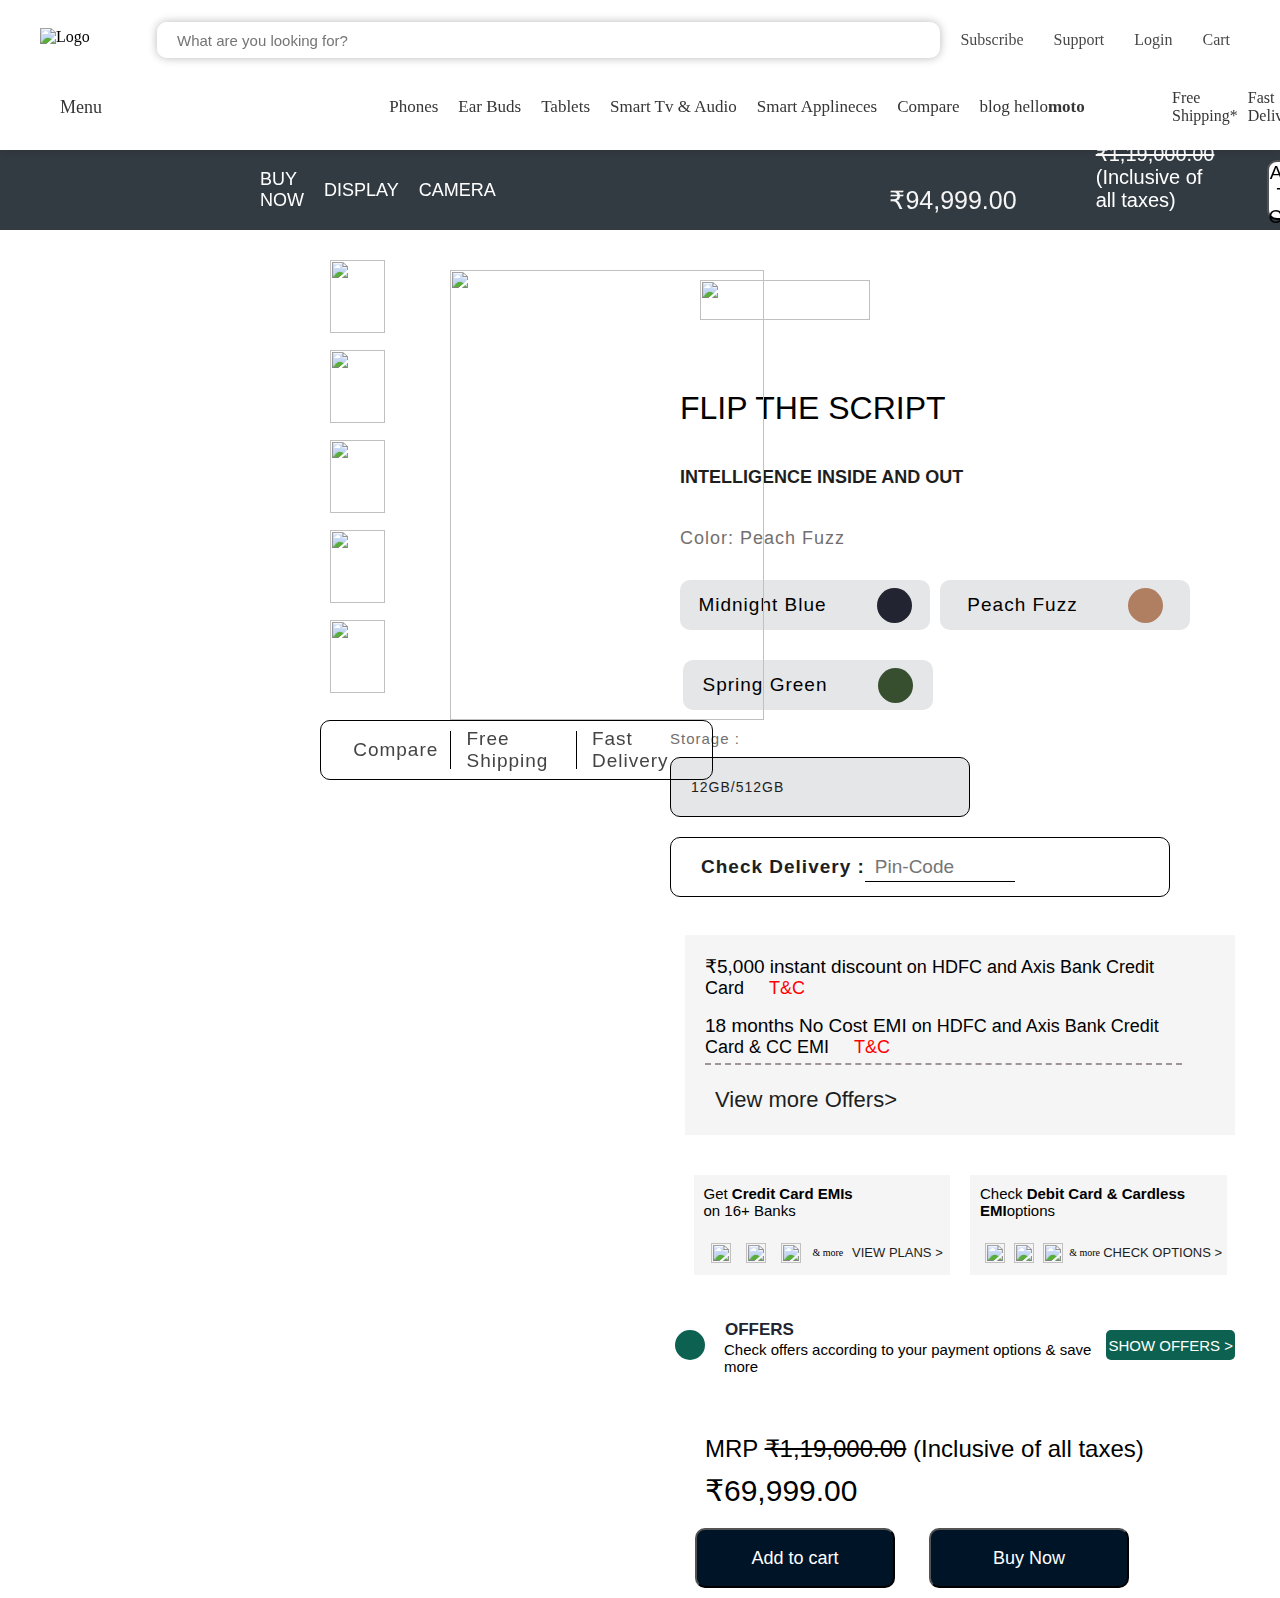
==== productpage.html @ f0a5da5f "Add files via upload" ====
<!DOCTYPE html>
<html lang="en">
<head>
    <meta charset="UTF-8">
    <meta name="viewport" content="width=device-width, initial-scale=1.0">
    <title>Product</title>
    <link rel="stylesheet" href="style.css">
    <link rel="stylesheet" href="https://cdnjs.cloudflare.com/ajax/libs/font-awesome/6.6.0/css/all.min.css"
        integrity="sha512-Kc323vGBEqzTmouAECnVceyQqyqdsSiqLQISBL29aUW4U/M7pSPA/gEUZQqv1cwx4OnYxTxve5UMg5GT6L4JJg=="
        crossorigin="anonymous" referrerpolicy="no-referrer" />
    <link rel="stylesheet" href="https://cdn.jsdelivr.net/npm/swiper@11/swiper-bundle.min.css" />
</head>
<body>
    <header class="Header">
        <div class="Header-Top">
            <img src="https://motorolain.vtexassets.com/arquivos/motorola-logo.png" alt="Logo" class="Logo">
            <div class="input-group">
                <input type="search" class="search" placeholder="What are you looking for?">
                <span style="padding: 10px 20px;"><i class="fa-solid fa-magnifying-glass"></i></span>
            </div>
            <div class="service-items"><i class="fa-solid fa-envelope"></i> <a href="#">Subscribe</a></div>
            <div class="service-items"><i class="fa-solid fa-headphones"></i> <a href="#">Support</a></div>
            <div class="service-items"><i class="fa-solid fa-user"></i> <a href="#">Login</a></div>
            <div class="service-items"><i class="fa-solid fa-cart-shopping"></i> <a href="#">Cart</a></div>
        </div>
        <div class="nav-bar-Container">
            <div class="left-side">
                <div class="menu" onclick="onhoverShowMenu()">
                    <i class="fa-solid fa-bars"></i>
                    <a href="#">Menu</a>
                </div>
                <div id="menu-slide" class="a">
                    <i class="fa-solid fa-xmark close"></i>
                    <img class="logo" src="https://motorolain.vtexassets.com/arquivos/motorola-logo.png" alt="">
                    <ul>
                        <li> <a href="#">Phones <i class="fa-solid fa-chevron-right"></i></a></li>
                        <div class="phone-list-menu">
                            <h2>Motorola rarz</h2>
                            <a href="#">Motorola <span style="font-weight: 700; color: #000;">rarz
                                    50ultra</span><span
                                    style="color: red; margin-left: 5px; font-size: 12px;">New</span></a>
                            <a href="#">Motorola <span style="font-weight: 700; color: #000;">rarz
                                    40ultra</span></a>
                            <a href="#">Motorola <span style="font-weight: 700; color: #000;">rarz 40</span></a>
                            <p>complete Family</p>
                            <hr>
                            <h2>Motorola edge</h2>
                            <a href="#">motorola <span style="font-weight: 700; color: #000;">edge
                                    50</span><span
                                    style="color: red; margin-left: 5px; font-size: 12px;">New</span></span></a>
                            <a href="#">motorola <span style="font-weight: 700; color: #000;">edge 40</span></a>
                            <a href="#">motorola <span style="font-weight: 700; color: #000;">edge 50
                                    Ultra</span></a>
                            <a href="#">motorola <span style="font-weight: 700; color: #000;">edge 50
                                    fusion</span></span><span
                                    style="color: red; margin-left: 5px; font-size: 12px;">New</span></a>
                            <a href="#">motorola <span style="font-weight: 700; color: #000;">edge 50
                                    pro</span></span><span
                                    style="color: red; margin-left: 5px; font-size: 12px;">New</span></a>
                            <a href="#">motorola <span style="font-weight: 700; color: #000;">edge 40
                                    neo</span></a>
                            <a href="#">motorola <span style="font-weight: 700; color: #000;">edge 30
                                    Ultra</span></a>
                            <a href="#">motorola <span style="font-weight: 700; color: #000;">edge 30
                                    fusion</span></a>
                            <p>complete Family</p>
                            <hr>
                            <h2>Moto g</h2>
                            <a href="#">moto <span style="font-weight: 700; color: #000;">g85 5g</span><span
                                    style="color: red; margin-left: 5px; font-size: 12px;">New</span></a>
                            <a href="#">moto <span style="font-weight: 700; color: #000;">g64 5g</span><span
                                    style="color: red; margin-left: 5px; font-size: 12px;">New</span></a>
                            <a href="#">moto <span style="font-weight: 700; color: #000;">g34 5g</span></a>
                            <a href="#">moto <span style="font-weight: 700; color: #000;">g84 5g</span></a>
                            <a href="#">moto <span style="font-weight: 700; color: #000;">g04s</span></a>
                            <a href="#">moto <span style="font-weight: 700; color: #000;">g04</span></a>
                            <a href="#">moto <span style="font-weight: 700; color: #000;">g24 power</span></a>
                            <p>complete Family</p>
                            <hr>
                        </div>
                        <li> <a href="#">Ear Buds <i class="fa-solid fa-chevron-right"></i></a></li>
                        <li> <a href="#">Tablets <i class="fa-solid fa-chevron-right"></i></a></li>
                        <li> <a href="#">Smart Tv & Audio <i class="fa-solid fa-chevron-right"></i></a></li>
                        <li> <a href="#">Smart Applineces <i class="fa-solid fa-chevron-right"></i></a></li>
                        <li> <a href="#">Compare</a></li>
                        <li> <a href="#">blog hello<span style="font-weight: 700;">moto</span< /a>
                        </li>
                    </ul>

                </div>
                <nav class="nav">
                    <ul class="ul">
                        <li class="list-items"><a class="list-link" href="#">Phones <i
                                    class="fa-solid fa-chevron-down"></i></a></li>
                        <div class="phones-list ">
                            <div class="col-6">
                                <div class="col-3">
                                    <h2>Motorola rarz</h2>
                                    <a href="#">Motorola <span style="font-weight: 700; color: #000;">rarz
                                            50ultra</span><span
                                            style="color: red; margin-left: 5px; font-size: 12px;">New</span></a>
                                    <a href="#">Motorola <span style="font-weight: 700; color: #000;">rarz
                                            40ultra</span></a>
                                    <a href="#">Motorola <span style="font-weight: 700; color: #000;">rarz 40</span></a>
                                    <p>complete Family</p>
                                </div>
                                <div class="col-3">
                                    <h2>Motorola edge</h2>
                                    <a href="#">motorola <span style="font-weight: 700; color: #000;">edge
                                            50</span><span
                                            style="color: red; margin-left: 5px; font-size: 12px;">New</span></span></a>
                                    <a href="#">motorola <span style="font-weight: 700; color: #000;">edge 40</span></a>
                                    <a href="#">motorola <span style="font-weight: 700; color: #000;">edge 50
                                            Ultra</span></a>
                                    <a href="#">motorola <span style="font-weight: 700; color: #000;">edge 50
                                            fusion</span></span><span
                                            style="color: red; margin-left: 5px; font-size: 12px;">New</span></a>
                                    <a href="#">motorola <span style="font-weight: 700; color: #000;">edge 50
                                            pro</span></span><span
                                            style="color: red; margin-left: 5px; font-size: 12px;">New</span></a>
                                    <a href="#">motorola <span style="font-weight: 700; color: #000;">edge 40
                                            neo</span></a>
                                    <a href="#">motorola <span style="font-weight: 700; color: #000;">edge 30
                                            Ultra</span></a>
                                    <a href="#">motorola <span style="font-weight: 700; color: #000;">edge 30
                                            fusion</span></a>
                                    <p>complete Family</p>
                                </div>
                                <div class="col-3">
                                    <h2>Moto g</h2>
                                    <a href="#">moto <span style="font-weight: 700; color: #000;">g85 5g</span><span
                                            style="color: red; margin-left: 5px; font-size: 12px;">New</span></a>
                                    <a href="#">moto <span style="font-weight: 700; color: #000;">g64 5g</span><span
                                            style="color: red; margin-left: 5px; font-size: 12px;">New</span></a>
                                    <a href="#">moto <span style="font-weight: 700; color: #000;">g34 5g</span></a>
                                    <a href="#">moto <span style="font-weight: 700; color: #000;">g84 5g</span></a>
                                    <a href="#">moto <span style="font-weight: 700; color: #000;">g04s</span></a>
                                    <a href="#">moto <span style="font-weight: 700; color: #000;">g04</span></a>
                                    <a href="#">moto <span style="font-weight: 700; color: #000;">g24 power</span></a>
                                    <p>complete Family</p>
                                </div>
                            </div>
                            <div class="col-4">
                                <img src="https://motorolain.vteximg.com.br/arquivos/smartphones-razr-family.png"
                                    alt="">
                            </div>
                        </div>
                        <li class="list-items"><a class="list-link" href="#">Ear Buds <i
                                    class="fa-solid fa-chevron-down"></i></a></li>
                        <div class="Ear-Buds-list">
                            <div class="col-2">
                                <img src="https://motorolain.vtexassets.com/assets/vtex.file-manager-graphql/images/c9a9cbc3-71b8-40c1-9929-29c487df67a7___40278db603afd4cb99aa5a81d1500702.png"
                                    alt="img">
                                <a href="#">moto buds+</a>
                            </div>
                            <div class="col-2">
                                <img src="https://motorolain.vtexassets.com/assets/vtex.file-manager-graphql/images/827833c1-db5e-4e5c-b60a-7c9a117e3bad___2fd57f4472a573927a6bb6ee2bde750d.png"
                                    alt="img">
                                <a href="#">moto buds</a>
                            </div>
                        </div>
                        <li class="list-items"><a class="list-link" href="#">Tablets <i
                                    class="fa-solid fa-chevron-down"></i></a></li>
                        <div class="Tab-list">
                            <div class="col-1">
                                <img src="https://motorolain.vtexassets.com/assets/vtex.file-manager-graphql/images/5020bb3b-9374-49fa-b9ba-557b727c03d2___2fc815624f40189d44a09612200d0e8c.png"
                                    alt="img">
                                <a href="#">moto tab g70</a>
                            </div>
                            <div class="col-1">
                                <img src="https://motorolain.vtexassets.com/assets/vtex.file-manager-graphql/images/e6fd4b10-9f63-492d-8edc-454828cb9cbf___1ec963d00c4a58e2c43de88815c4ae52.png"
                                    alt="img">
                                <a href="#">moto tab g62</a>
                            </div>
                            <div class="col-1">
                                <img src="https://motorolain.vtexassets.com/assets/vtex.file-manager-graphql/images/06dbb48c-39b7-49cc-aaa1-3d56d02edcc2___1ec963d00c4a58e2c43de88815c4ae52.png"
                                    alt="img">
                                <a href="#">moto tab g62 LITE</a>
                            </div>
                            <div class="col-1">
                                <img src="https://motorolain.vtexassets.com/assets/vtex.file-manager-graphql/images/ceda6f7e-b382-4322-83e6-cfa25ebd0772___9e9cbf1bb760fead61ba0301e768dc44.png"
                                    alt="img">
                                <a href="#">moto tab g20</a>
                            </div>
                            <div class="col-1">
                                <img src="https://motorolain.vtexassets.com/assets/vtex.file-manager-graphql/images/3924ce04-ab1f-44bb-a67e-4370265d5ce0___464e8fe4c5432e29230893dbf640b5d7.png"
                                    alt="img">
                                <a href="#">View All Tablets</a>
                            </div>
                        </div>
                        <li class="list-items"><a class="list-link" href="#">Smart Tv & Audio <i
                                    class="fa-solid fa-chevron-down"></i></a></li>
                        <div class="Smart-Tv-list">
                            <div class="col-1">
                                <img src="https://motorolain.vtexassets.com/assets/vtex.file-manager-graphql/images/3f609297-c768-4c6f-a215-1b0310814057___db0dd6fd559e83ce3cf42e3d56d112a6.webp"
                                    alt="img">
                                <a href="#">All TVs</a>
                            </div>
                            <div class="col-1">
                                <img src="https://motorolain.vtexassets.com/assets/vtex.file-manager-graphql/images/4c32f6c1-cd3f-4a3a-9926-80f47975724e___24614b8543e19fb817dcd4d74fe9743d.png"
                                    alt="img">
                                <a href="#">Envison X</a>
                            </div>
                            <div class="col-1">
                                <img src="https://motorolain.vtexassets.com/assets/vtex.file-manager-graphql/images/4c32f6c1-cd3f-4a3a-9926-80f47975724e___24614b8543e19fb817dcd4d74fe9743d.png"
                                    alt="img">
                                <a href="#">AmpishoundX Home Audio</a>
                            </div>
                        </div>
                        <li class="list-items"><a class="list-link" href="#">Smart Applineces <i
                                    class="fa-solid fa-chevron-down"></i></a></li>
                        <div class="Smart-Applineces-list">
                            <div class="col-1">
                                <img src="https://motorolain.vtexassets.com/assets/vtex.file-manager-graphql/images/a1abf4e3-c1a3-4180-9587-e3b299407120___aee957f3fdf4cb897b270500351ba7f2.png"
                                    alt="img">
                                <a href="#">Refrigater</a>
                            </div>
                            <div class="col-1">
                                <img src="https://motorolain.vtexassets.com/assets/vtex.file-manager-graphql/images/2b45444b-0b51-4518-9f4a-ae083874d0e0___e187c1db55d899e876c4d259ece400ca.png"
                                    alt="img">
                                <a href="#">Washing Machines</a>
                            </div>
                            <div class="col-1">
                                <img src="https://motorolain.vtexassets.com/assets/vtex.file-manager-graphql/images/6dcdb631-7e84-488f-8b8c-d6e4226e4a3f___8b647e9042a5eee47834bfca7be8150b.png"
                                    alt="img">
                                <a href="#">motorola smart air condition</a>
                            </div>
                            <div class="col-1">
                                <img src="https://motorolain.vtexassets.com/assets/vtex.file-manager-graphql/images/c484728e-1bc8-4f30-a4eb-2623c89e5634___8a9c6dabbf0c9ad0d26c8e7ad7ea7b49.webp"
                                    alt="img">
                                <a href="#">motorola 4-in-1 convartable inverter AC</a>
                            </div>
                            <div class="col-1">
                                <img src="https://motorolain.vtexassets.com/assets/vtex.file-manager-graphql/images/66c677b5-dc4d-4649-be39-b62c88d5c28b___b3f37596cde8c6ad840cb3c769c2592f.png"
                                    alt="img">
                                <a href="#">motorola media stick</a>
                            </div>
                        </div>
                        <li class="list-items"><a class="list-link" href="#">Compare</a></li>
                        <li class="list-items"><a class="list-link" href="#">blog hello<span
                                    style="font-weight: 700;">moto</span></a></li>
                    </ul>
                </nav>
            </div>
            <div class="right-side">
                <a href="#">Free Shipping*</a>
                <a href="#">Fast Delivery*</a>
            </div>
        </div>
    </header>
    <div class="pages-header">
        <img src="https://motorolain.vtexassets.com/arquivos/razr-50-ultra-ROW-lockup-logo-white-7cgtrq2g-1.svg" alt="">
        <ul>
            <li>BUY NOW</li>
            <li>DISPLAY</li>
            <li>CAMERA</li>
        </ul>
        <h4>MRP <span style="text-decoration: line-through;">₹1,19,000.00</span> (Inclusive of all taxes)</h4>
        <p>₹94,999.00</p>
        <button>Add To Cart</button>
    </div>
    <div class="phone-page">
        <div class="phone-image">
            <div class="phone-image-box">
                <div class="phone-small-images">
                    <div class="small-img-box">
                        <img onclick="ChangeProductImg(this)" src="https://motorolain.vtexassets.com/arquivos/ids/159058-800-auto?width=800&height=auto&aspect=true"
                            alt="">
                    </div>
                    <div class="small-img-box">
                        <img onclick="ChangeProductImg(this)" src="https://motorolain.vtexassets.com/arquivos/ids/159059-800-auto?width=800&height=auto&aspect=true"
                            alt="">
                    </div>
                    <div class="small-img-box">
                        <img onclick="ChangeProductImg(this)" src="https://motorolain.vtexassets.com/arquivos/ids/159060-800-auto?width=800&height=auto&aspect=true"
                            alt="">
                    </div>
                    <div class="small-img-box">
                        <img onclick="ChangeProductImg(this)"  src="https://motorolain.vtexassets.com/arquivos/ids/159061-800-auto?width=800&height=auto&aspect=true"
                            alt="">
                    </div>
                    <div class="small-img-box">
                        <img onclick="ChangeProductImg(this)" src="https://motorolain.vtexassets.com/arquivos/ids/159062-800-auto?width=800&height=auto&aspect=true"
                            alt="">
                    </div>
                </div>
                <div class="phone-main-image">
                    <img id="MainImgProduct" src="https://motorolain.vtexassets.com/arquivos/ids/159058-800-auto?width=800&height=auto&aspect=true"
                        alt="">
                </div>
                <div class="shipping-main-box">
                    <div class="shipping-small-box" style="border-right: 1px solid black;">
                        <i class="fa-solid fa-mobile"></i>
                        <p>Compare</p>
                    </div>
                    <div class="shipping-small-box" style="border-right: 1px solid black;">
                        <i class="fa-solid fa-box-archive"></i>
                        <p>Free Shipping</p>
                    </div>
                    <div class="shipping-small-box">
                        <i class="fa-solid fa-truck-fast"></i>
                        <p>Fast Delivery</p>
                    </div>
                </div>
            </div>
        </div>
        <div class="product-detail-box">
            <div class="product-image-box">
                <img src="https://motorolain.vtexassets.com/arquivos/motorola-logo.png" alt="">
            </div>
            <div class="heading-box">
                <h4>FLIP THE SCRIPT</h4>
                <h5>INTELLIGENCE INSIDE AND OUT</h5>
                <p>Color: Peach Fuzz</p>
            </div>
            <div class="color-box">
                <div  onclick="BluePhoneColor()" class="product-color">
                    <p>Midnight Blue</p>
                    <div class="color-small-box"></div>
                </div>
                <div onclick=" PeachFuzzColor()" class="product-color">
                    <p>Peach Fuzz</p>
                    <div class="color-small-box" style="background-color: #B07F62;"></div>
                </div>
                <div onclick="GreenPhoneColor()" class="product-color" style="margin-right: 255px;">
                    <p>Spring Green</p>
                    <div class="color-small-box" style="background-color: #374F2F;"></div>
                </div>
            </div>
            <div class="storage-box">
                <p>Storage :</p>
                <div class="product-storage">
                    <p>12GB/512GB</p>
                </div>
                <div class="pincode-box">
                    <p>Check Delivery :</p>
                    <input type="text" placeholder="Pin-Code">
                </div>
            </div>
            <div class="offer-box">
                <div class="offer-main-box">
                    <div class="main-offers">
                        <p><i class="fa-solid fa-tag"></i>
                            <span
                                style="font-size: 19px; font-family: 'Franklin Gothic Medium', 'Arial Narrow', Arial, sans-serif;">₹5,000
                                instant discount</span> on HDFC and Axis Bank Credit Card <span
                                style="color: red; margin-left: 20px; font-weight: lighter; ">T&C </span>
                        </p>
                    </div>
                    <div class="main-offers" style="border-bottom: 2px dashed #9e9696;">
                        <p><i class="fa-solid fa-tag"></i>
                            <span
                                style="font-size: 19px; font-family: 'Franklin Gothic Medium', 'Arial Narrow', Arial, sans-serif;">18
                                months No Cost EMI</span> on HDFC and Axis Bank Credit Card & CC EMI <span
                                style="color: red; margin-left: 20px; font-weight: lighter; ">T&C </span>
                        </p>
                    </div>
                    <div class="view-offer-box">
                        <a href="">View more Offers></a>
                    </div>
                </div>
                <div class="plans-box">
                    <div class="plan-content">
                        <p>Get <span style="font-weight: bolder;">Credit Card EMIs</span> <br>
                            on 16+ Banks
                        </p>
                    </div>
                    <div class="plan-content-box">
                        <img src="https://widget.payu.in/assets/images/icon/bank-icons/hdfc.svg" alt="">
                        <img src="https://widget.payu.in/assets/images/icon/bank-icons/utib.svg" alt="">
                        <img src="https://widget.payu.in/assets/images/icon/bank-icons/icic.svg" alt="">
                        <p>& more</p>
                        <a href="">VIEW PLANS ></a>
                    </div>
                </div>
                <div class="plans-box">
                    <div class="plan-content">
                        <p>Check <span style="font-weight: bolder;">Debit Card & Cardless EMI</span>options</p>
                    </div>
                    <div class="plan-content-box">
                        <img src="https://widget.payu.in/assets/images/icon/bank-icons/icic.svg" alt="">
                        <img src="https://widget.payu.in/assets/images/icon/bank-icons/kkbk.svg" alt="">
                        <img src="https://widget.payu.in/assets/images/icon/bank-icons/hdfc.svg" alt="">
                        <p>& more</p>
                        <a href="">CHECK OPTIONS ></a>
                    </div>
                </div>
                <div class="more-offer-box">
                    <div class="discount-box">
                        <i class="fa-solid fa-percent"></i>
                    </div>
                    <div class="offer-content">
                        <h5>OFFERS</h5>
                        <p>Check offers according to your payment options & save more</p>
                        <button class="offer-btn">SHOW OFFERS ></button>
                    </div>
                </div>
                <div class="product-price-box">
                    <h4>MRP <span style="text-decoration: line-through;">₹1,19,000.00</span> (Inclusive of all taxes)
                    </h4>
                    <h6>₹69,999.00</h6>
                    <button class="price-btn">Add to cart</button>
                    <button class="price-btn" style="margin-left: 30px;">Buy Now</button>
                </div>
            </div>
        </div>
    </div>
    <script src="https://cdnjs.cloudflare.com/ajax/libs/gsap/3.12.5/gsap.min.js"
    integrity="sha512-7eHRwcbYkK4d9g/6tD/mhkf++eoTHwpNM9woBxtPUBWm67zeAfFC+HrdoE2GanKeocly/VxeLvIqwvCdk7qScg=="
    crossorigin="anonymous" referrerpolicy="no-referrer"></script>
<script src="https://cdnjs.cloudflare.com/ajax/libs/gsap/3.12.5/ScrollTrigger.min.js"
    integrity="sha512-onMTRKJBKz8M1TnqqDuGBlowlH0ohFzMXYRNebz+yOcc5TQr/zAKsthzhuv0hiyUKEiQEQXEynnXCvNTOk50dg=="
    crossorigin="anonymous" referrerpolicy="no-referrer"></script>
<script src="https://cdn.jsdelivr.net/npm/swiper@11/swiper-bundle.min.js"></script>
<script src="sript.js"></script>
</body>
</html>
---- style.css ----
* {
    margin: 0;
    padding: 0;
    box-sizing: border-box;
    text-decoration: none;
}


#cursor {
    z-index: 1;
    width: 30px;
    height: 30px;
    border-radius: 50%;
    position: fixed;
    background-color: #00000038;

}

.col-1 {
    width: 8.33%;
}

.col-2 {
    width: 16.66%;
}

.col-3 {
    width: 25%;
}

.col-4 {
    width: 33.33%;
}

.col-5 {
    width: 41.66%;
}

.col-6 {
    width: 50%;
}

.col-7 {
    width: 58.33%;
}

.col-8 {
    width: 66.66%;
}

.col-9 {
    width: 75%;
}

.col-10 {
    width: 83.33%;
}

.col-11 {
    width: 91.66%;
}

.col-12 {
    width: 100%;
}

.Header {
    z-index: 9;
    padding: 20px 40px;
    width: 100%;
    position: sticky;
    top: 0px;
    box-shadow: 0 0 10px rgba(0, 0, 0, 0.185);
    background-color: white;
}

.Header .Header-Top {
    width: 100%;
    display: flex;
    align-items: center;
    justify-content: space-between;
    padding-bottom: 24px;

}

.Header .Header-Top .Logo {
    width: 118px;
    height: 24px;
}

.Header .Header-Top .input-group {
    display: flex;
    box-shadow: 0 0 10px rgba(0, 0, 0, 0.281);
    border-radius: 10px;
    overflow: hidden;
}

.Header .Header-Top .input-group .search {
    width: 750px;
    height: 36px;
    outline: none;
    padding-left: 20px;
    font-size: 15px;
    border: none;
}

.Header .Header-Top .service-items {
    display: flex;
    padding: 10px;
    height: 40px;
    gap: 10px;
    align-items: center;
}

.Header .Header-Top .service-items i {
    color: #363636;
    font-size: 22px;
}

.Header .Header-Top .service-items a {
    text-decoration: none;
    color: rgba(0, 0, 0, 0.733);
}

.Header .nav-bar-Container {
    width: 100%;
    height: 46px;
    display: flex;
    justify-content: space-between;
    align-items: center;
}

.Header .left-side {
    display: flex;
    gap: 100px;
}

.menu {
    display: flex;
    gap: 20px;
    align-items: center;
    cursor: pointer;
}

#menu-slide {
    z-index: 2;
    opacity: 0;
    width: 425px;
    height: 100vh;
    position: fixed;
    left: -425px;
    top: 0;
    /* overflow: hidden; */
    background-color: white;
    transform: translate(-100%, 0);
    animation: Width-up 10s ease;
    padding: 100px 0 0;
    gap: 20px;
}

#menu-slide .logo {
    width: 170px;
    position: absolute;
    top: 20px;
    left: 10px;
}

#menu-slide ul {
    display: flex;
    flex-direction: column;
    gap: 30px;

}

#menu-slide li {
    list-style-type: none;
    padding: 10px;
    width: 400px;
    border-radius: 0 20px 20px 0;
    box-shadow: 0 0 5px rgba(0, 0, 0, 0.226);
    height: 60px;
    background-color: #333b421c;
    cursor: pointer;
    display: flex;
    align-items: center;
    position: relative;
    overflow: hidden;
}

#menu-slide li::after {
    width: 90px;
    height: 60px;
    content: "";
    background-color: #333b4298;
    right: -10px;
    position: absolute;
    top: -25px;
    transform: rotate(45deg)
}

#menu-slide li::before {
    width: 90px;
    height: 60px;
    content: "";
    background-color: #333b42;
    right: -30px;
    position: absolute;
    bottom: -17px;
    transform: rotate(-45deg)
}


#menu-slide a {
    text-decoration: none;
    cursor: pointer;
    color: rgba(0, 0, 0, 0.664);
    font-weight: 800;
    font-size: 20px;
}

#menu-slide .close {
    font-size: 34px;
    padding: 5px;
    cursor: pointer;
    position: absolute;
    right: 15px;
    top: 10px;
}

.menu i {
    font-size: 28px;
}

.menu a {
    text-decoration: none;
    color: #363636;
    font-size: 18px;
}

#menu-slide .phone-list-menu {
    position: fixed;
    z-index: 1;
    padding: 20px 30px 10px 5px;
    height: 65vh;
    width: 350px;
    display: flex;
    gap: 5px;
    flex-direction: column;
    justify-content: center;
    display: none;
    background-color: white;
    left: 425px;
    border: 1px solid rgba(0, 0, 0, 0.178);
    top: 60px;
    text-align: center;
}

#menu-slide .phone-list-menu h2 {
    font-size: 30px;
    color: rgb(0, 0, 102);
    text-transform: capitalize;
    margin-top: 10px;
}

#menu-slide .phone-list-menu a {
    font-size: 12px;
}

#menu-slide .Ear-Buds-menu {
    position: fixed;
    z-index: 1;
    height: 70vh;
    width: 350px;
    display: flex;
    gap: 0px;
    flex-direction: column;
    justify-content: center;
    align-items: center;
    display: none;
    background-color: white;
    left: 425px;
    border: 1px solid rgba(0, 0, 0, 0.178);
    top: 60px;
    text-align: center;
}

#menu-slide .Ear-Buds-menu .img-box {
    display: flex;
    flex-direction: column;
}

#menu-slide .Ear-Buds-menu img {
    width: 250px;
    height: 250px;
    object-fit: contain;
}

#menu-slide .Ear-Buds-menu a {
    color: black;

}

#menu-slide .Tab-list-menu,
#menu-slide .Smart-Tv-menu,
#menu-slide .Smart-Applineces-Menu {
    position: fixed;
    z-index: 1;
    height: 75vh;
    width: 400px;
    display: flex;
    padding-top: 10px;
    flex-direction: column;
    justify-content: center;
    align-items: center;
    display: none;
    background-color: white;
    left: 420px;
    border: 1px solid rgba(0, 0, 0, 0.178);
    top: 0;
    text-align: center;
}

#menu-slide .Tab-list-menu div,
#menu-slide .Smart-Tv-menu div,
#menu-slide .Smart-Applineces-Menu div {
    display: flex;
    flex-direction: column;
    align-items: center;
    gap: 5px;

}

#menu-slide .Tab-list-menu img,
#menu-slide .Smart-Tv-menu img,
#menu-slide .Smart-Applineces-Menu img {
    width: 120px;
    height: 100px;
}

#menu-slide .Tab-list-menu a,
#menu-slide .Smart-Tv-menu a,
#menu-slide .Smart-Applineces-Menu a {
    color: black;
}

.Header .left-side .nav {
    width: 870px;
    display: flex;
    justify-content: center;
    align-items: center;
}

.Header .left-side .nav .ul {
    display: flex;
    justify-content: space-between;
}

.Header .left-side .nav .ul .list-items {
    list-style-type: none;
    padding: 0 10px;
}

.Header .left-side .nav .ul .list-items .list-link {
    color: #363636;
    text-decoration: none;
    font-size: 17px;
    font-weight: 500;
}

.Header .left-side .nav .ul .list-items .list-link i {
    font-size: 12px;
    transform: rotate(180deg);
    transition: .5s linear;
}


.phones-list {
    width: 100%;
    height: 500px;
    position: fixed;
    top: 150px;
    left: 0;
    background-color: white;
    display: none;
    justify-content: space-around;
    cursor: pointer;
}

.phones-list .col-6 {
    display: flex;
    justify-content: space-evenly;
}

.phones-list .col-6 .col-3 {
    display: flex;
    flex-direction: column;
    gap: 15px;
}

.phones-list .col-3 h2 {
    margin-top: 20px;
    font-size: 28px;
}

.phones-list .col-3 a {
    text-decoration: none;
    color: #001428;
    font-size: 20px;
    transform: scale(1);

    transition: .2s linear;
}

.phones-list .col-3 a:hover {
    transform: scale(0.95);
}

.phones-list .col-4 img {
    width: 100%;
    height: 100%;
    transform: scale(0.99);
    object-fit: cover;

}

.Ear-Buds-list {
    width: 100%;
    height: 350px;
    background-color: white;
    position: fixed;
    left: 0px;
    top: 150px;
    display: none;
    justify-content: center;
    align-items: center;
    gap: 10px;
}

.Ear-Buds-list .col-2 {
    padding: 30px 0;
    display: flex;
    justify-content: center;
    flex-direction: column;
    align-items: center;
    transition: .1s ease-in;
    cursor: pointer;
}

.Ear-Buds-list .col-2:hover {
    background-color: #3636361c;
}

.Ear-Buds-list .col-2 img {
    width: 150px;
    height: 150px;
    object-fit: cover;
}

.Ear-Buds-list .col-2 a {
    border-top: 1px solid rgba(0, 0, 0, 0.322);
    width: fit-content;
    padding: 10px 10px 0;
    font-size: 20px;
    color: black;
    text-decoration: none;
    text-align: center;

}

.Tab-list {
    width: 100%;
    height: 350px;
    background-color: white;
    position: fixed;
    left: 0px;
    top: 150px;
    display: none;
    justify-content: center;
    align-items: center;
    gap: 40px;
}

.Tab-list .col-1 {
    padding: 30px 0;
    display: flex;
    justify-content: center;
    flex-direction: column;
    align-items: center;
    transition: .1s ease-in;
    cursor: pointer;
}

.Tab-list .col-1:hover {
    background-color: #3636361c;
}

.Tab-list .col-1 img {
    width: 70%;
    height: 100%;
    object-fit: cover;
}

.Tab-list .col-1 a {
    margin: 5px;
    border-top: 1px solid rgba(0, 0, 0, 0.322);
    width: fit-content;
    padding: 10px 10px 0;
    font-size: 16px;
    color: black;
    text-decoration: none;
    text-align: center;
}

.Smart-Tv-list {
    width: 100%;
    height: 350px;
    background-color: white;
    position: fixed;
    left: 0px;
    top: 150px;
    display: none;
    justify-content: center;
    align-items: center;
    gap: 10px;
}

.Smart-Tv-list .col-1 {
    padding: 30px 0;
    display: flex;
    justify-content: center;
    flex-direction: column;
    align-items: center;
    transition: .1s ease-in;
    cursor: pointer;
}

.Smart-Tv-list .col-1:hover {
    background-color: #3636361c;
}

.Smart-Tv-list .col-1 img {
    width: 70%;
    height: 100%;
    object-fit: cover;
}

.Smart-Tv-list .col-1 a {
    margin: 5px;
    border-top: 1px solid rgba(0, 0, 0, 0.322);
    width: fit-content;
    padding: 10px 10px 0;
    font-size: 16px;
    color: black;
    text-decoration: none;
    text-align: center;
}

.Smart-Applineces-list {
    width: 100%;
    height: 350px;
    background-color: white;
    position: fixed;
    left: 0px;
    top: 150px;
    display: none;
    justify-content: center;
    align-items: center;
    gap: 10px;
}

.Smart-Applineces-list .col-1 {
    padding: 30px 0;
    display: flex;
    justify-content: center;
    flex-direction: column;
    align-items: center;
    transition: .1s ease-in;
    cursor: pointer;
}

.Smart-Applineces-list .col-1:hover {
    background-color: #3636361c;
}

.Smart-Applineces-list .col-1 img {
    width: 70%;
    height: 100%;
    object-fit: cover;
}

.Smart-Applineces-list .col-1 a {
    margin: 5px;
    border-top: 1px solid rgba(0, 0, 0, 0.322);
    width: fit-content;
    padding: 10px 10px 0;
    font-size: 16px;
    color: black;
    text-decoration: none;
    text-align: center;
}

.Header .right-side {
    padding-right: 30px;
    display: flex;
    gap: 10px;
}

.Header .right-side a {
    color: #363636;
    text-decoration: none;
}

.hero {
    width: 100%;
    height: 500px;
    overflow: hidden;
}

.hero img {
    width: 100%;
}

.swiper {
    width: 100%;
    height: 100%;
}

.swiper-slide {
    text-align: center;
    font-size: 18px;
    background: #fff;
    display: flex;
    justify-content: center;
    align-items: center;
}

.swiper-slide img {
    display: block;
    width: 100%;
    height: 100%;
    object-fit: cover;
}

.left-hero {
    text-align: left;
    overflow: hidden;
    padding-top: 20px;
    z-index: 1;
    position: absolute;
    transform: translate(200px, -100%);
    width: 900px;
    height: 500px;
    display: flex;
    flex-direction: column;
}

.left-hero .logo {
    width: 150px;
    height: 37px;
    margin-bottom: 20px;
}

.left-hero span {
    margin-bottom: 20px;
    color: white;
    font-size: 26px;
    font-weight: 800;
}

.emi-price {
    margin-bottom: 20px;
    border-radius: 20px;
    padding: 5px 20px;
    width: fit-content;
    border: 1px solid white;
}

.emi-price p {
    color: white;
    font-size: 18px;
}


.item-box {
    width: 100%;
    display: flex;
    justify-content: center;
}

.categories {
    width: 95%;
    height: auto;
    border: 1px solid rgba(0, 0, 0, 0.356);
    margin-top: 30px;
    display: flex;
    justify-content: center;
    align-items: center;
}

.categories-list {
    width: 20%;
    cursor: pointer;
    height: 60px;
    display: flex;
    justify-content: center;
    align-items: center;
    border: 1px solid rgba(0, 0, 0, 0.205);
    transition: .3s;
}

.categories-list:hover {
    background-color: lightgray;
}

.categories-list p {
    font-size: 27px;
    font-family: 'Gill Sans', 'Gill Sans MT', Calibri, 'Trebuchet MS', sans-serif;
}

.Items {
    overflow: hidden;
    width: 100%;
    margin-top: 30px;
    padding: 50px;
    display: flex;
    justify-content: center;
    gap: 70px;
    cursor: pointer;
}

.Phone-Models {
    color: black;
    width: 534px;
    background-color: #F8F6F4;
    text-align: center;
    padding: 20px 10px;
}

.Phone-Models h1 {
    font-size: 30px;
    font-family: Cambria, Cochin, Georgia, Times, 'Times New Roman', serif;
}

.Phone-Models .Price {
    font-size: 17px;
    font-family: 'Segoe UI', Tahoma, Geneva, Verdana, sans-serif;
    margin-top: 10px;
}

.Phone-Models .D-Price {
    font-size: 28px;
    margin-top: 10px;
    font-family: Arial, Helvetica, sans-serif;
}

.Phone-Models img {
    width: 90%;
    height: 425px;
    padding-bottom: 30px;
}

.Phone-Models button {
    font-size: 16px;
    padding: 8px 18px;
    margin-top: 25px;
    background-color: #001428;
    border: none;
    color: white;
    border-radius: 15px;
    cursor: pointer;
}

.Advertisement {
    width: 100%;
    height: 500px;
    display: flex;
}

.Advertisement .LED-TV,
.Sound-system {
    width: 50%;
    height: 100%;
}

.Advertisement .LED-TV img,
.Sound-system img {
    width: 100%;
    height: 100%;
}


/* trending section */
.title-box {
    width: 100%;
    height: 80px;
    margin-top: 60px;
    display: flex;
    align-items: center;
}

.title-box h2 {
    font-size: 40px;
    margin-left: 50px;
    font-family: 'Gill Sans', 'Gill Sans MT', Calibri, 'Trebuchet MS', sans-serif;
    font-weight: lighter;
}

.Phone-section {
    overflow: hidden;
    width: 100%;
    padding: 0px 70px;
    display: flex;
    justify-content: center;
    align-items: center;
    justify-content: space-between;
}

.Phone-section .Smartphones {
    width: 320px;
    padding: 10px 0px;
    background-color: #F8F6F4;
    cursor: pointer;
    text-align: center;
}

.Smartphones img {
    width: 75%;
}

.Smartphones p {
    text-align: left;
    color: #363636;
    font-size: 20px;
    margin-left: 10px;
    margin-bottom: 25px;
}

.Smartphones .Actual-price {
    font-size: 15px;
    color: #36363675;
}

.Smartphones .Current-price {
    font-size: 22px;
    margin-top: -20px;
}

.seaching-container {
    display: flex;
    justify-content: center;
    align-items: center;
    flex-direction: column;
    gap: 100px;
}

.seaching-container .search {
    width: 100%;
    margin-top: 120px;
    display: flex;
    flex-direction: column;
    align-items: center;

}

.seaching-container .search h2 {
    font-size: 38px;
    margin-bottom: 40px;
}

.seaching-container .search .search-group {
    display: flex;
    align-items: center;
    background-color: #F8F6F4;
    border-radius: 18px;
    width: 330px;
    height: 36px;
    gap: 10px;

}

.seaching-container .search .search-group i {
    font-size: 20px;
}

.seaching-container .search .search-group .search-input {
    border: none;
    font-size: 15px;
    background-color: transparent;
    outline: none;
}

.seaching-container .search .phone-suggestion {
    display: flex;
    margin-top: 20px;
    flex-direction: column;
    gap: 10px;
}

.seaching-container .search .phone-suggestion a {
    text-decoration: none;
    color: #363636;
    padding: 5px 10px;
    border: 1px solid;
    border-radius: 20px;
}

.seaching-container .search .phone-suggestion span {
    display: flex;
    justify-content: center;
    gap: 12px;
}

.seaching-container .Subscription-box {
    width: 100%;
    height: 200px;
    display: flex;
    flex-direction: column;
    gap: 20px;
    align-items: center;
    background-color: #F8F6F4;
    background-image: url(Screenshot\ 2024-07-27\ 162112.png);
    background-size: contain;
    background-repeat: no-repeat;
}

.seaching-container .Subscription-box h2 {
    font-size: 38px;
    margin-top: 20px;
    margin-bottom: 40px;
}

.seaching-container .Subscription-box .input-group {
    display: flex;
    width: 550px;
    align-items: center;
    border: 1px solid rgba(0, 0, 0, 0.397);
    border-radius: 20px;
    overflow: hidden;
}

.seaching-container .Subscription-box .input-group input {
    border: none;
    padding-left: 40px;
    width: 390px;
    height: 50px;
    font-size: 18px;
    outline: none;
    background-color: transparent;

}

.seaching-container .Subscription-box .input-group a {
    height: 100%;
    background-color: #001428;
    width: 30%;
    display: flex;
    justify-content: center;
    align-items: center;
    text-decoration: none;
    color: white;
    font-size: 18px;
}

footer {
    padding: 100px 20px 5px;
}

footer .social-media-section {
    display: flex;
    justify-content: space-around;
    height: 100px;
}

footer .social-media-section .logo {
    display: flex;
    width: 500px;
    justify-content: center;
    align-items: center;
    flex-direction: column;
}

footer .social-media-section .logo p {
    font-size: 18px;
    text-align: center;
}

footer .social-media-section .logo img {
    height: 50px;
    width: 200px;
}

footer .social-media-section .social-media {
    display: flex;
    width: 500px;
    flex-direction: column;
    justify-content: center;
    align-items: center;

}

footer .social-media-section .social-media .icon-container {
    display: flex;
    margin-top: 10px;
    align-items: center;
    justify-content: center;
}

footer .social-media-section .social-media .icon-container i {
    font-size: 28px;
    margin: 0 6px;
}

footer .social-media-section .location {
    width: 500px;
    display: flex;
    justify-content: center;
    align-items: center;
    gap: 50px;
}

footer .social-media-section .location img {
    width: 38px;
    height: 25px;
}

footer .social-media-section .location a {
    color: black;
    font-size: 18px;
}

.support-container {
    margin-top: 60px;
    width: 100%;
    display: flex;
    justify-content: center;
    gap: 20px;
}

.support-container .col-2 {
    padding: 20px;
    display: flex;
    flex-direction: column;
}

.support-container .col-2 p {
    color: #363636;
    margin-bottom: 20PX;
    font-size: 20px;
}

.support-container .col-2 a {
    text-decoration: none;
    font-size: 16px;
    margin-bottom: 7px;
    color: #36363691;
}

.support-container .col-2 img {
    width: 30px;
    height: 30px;
    margin-left: 40px;
}

.copy-right-container {
    margin-top: 20px;
    display: flex;
    flex-direction: column;
    justify-content: center;
    align-items: center;
    gap: 10px;
}

.copy-right-container span {
    color: #363636b4;
    font-size: 17px;
}

.copy-right-container span img {
    width: 70px;
    height: 35px;
}

/* Product Section discount  */
.Product-discount {
    width: 100%;
    height: 75px;
    background-color: #333B42;
    display: flex;
    justify-content: space-around;
}

.Product-discount .logo {
    width: 88px;
    height: 50px;
}

.Product-discount a {
    text-decoration: none;
    color: white;
}

.flex {
    display: flex;
    justify-content: center;
    align-items: center;
}

.swiper-button-next::after,
.swiper-button-prev::after {
    color: black;

}

/* product page  */
.pages-header {
    width: 100%;
    height: 80px;
    padding: 10px;
    background-color: #333B42;
    display: flex;
    align-items: center;
    position: sticky;
    top: 150px;
}

.pages-header img {
    height: 60px;
    margin-left: 150px;
}

.pages-header ul {
    margin-left: 100px;
    display: flex;
    justify-content: center;
    align-items: center;
    gap: 20px;
    font-weight: lighter;
}

.pages-header ul li {
    list-style: none;
    color: white;
    font-size: 18px;
    font-family: 'Gill Sans', 'Gill Sans MT', Calibri, 'Trebuchet MS', sans-serif;
    cursor: pointer;
}

.pages-header h4 {
    font-size: 20px;
    color: white;
    margin-left: 600px;
    margin-top: -50px;
    font-family: 'Gill Sans', 'Gill Sans MT', Calibri, 'Trebuchet MS', sans-serif;
    font-weight: lighter;
}

.pages-header p {
    font-size: 25px;
    color: whitesmoke;
    margin-top: 20px;
    margin-left: -325px;
    font-family: 'Franklin Gothic Medium', 'Arial Narrow', Arial, sans-serif\;
}

.pages-header button {
    width: 100px;
    height: 60px;
    font-size: 19px;
    background-color: white;
    border-radius: 10px;
    margin-left: 250px;
    cursor: pointer;
}

.phone-page {
    width: 100%;
    height: 100vh;
    display: flex;
    justify-content: end;
}

.phone-image {
    width: 50%;
    height: 80vh;
    padding: 10px;
    margin-left: 100px;
    position: fixed;
    top: 230px;
    left: 0%;
    padding-right: 40px;
}

.phone-image-box {
    width: 70%;
    height: 70vh;
    margin-left: 200px;
    padding: 10px;
}

.phone-small-images {
    width: 19%;
    height: 55vh;
    margin-bottom: -475px;
    padding: 10px;
}

.phone-small-images .small-img-box {
    width: 100%;
    height: 10vh;
    cursor: pointer;

}

.phone-small-images .small-img-box img {
    width: 100%;
    height: 90%;
}

.phone-main-image {
    width: 80%;
    height: 50vh;
    margin-left: 130px;
    margin-top: 0%;
}

.phone-main-image img {
    width: 100%;
    height: 100%;
}

.shipping-main-box {
    width: 100%;
    height: 60px;
    padding: 10px;
    border: 1px solid black;
    border-radius: 10px;
    display: flex;
    gap: 5px;
}

.shipping-main-box .shipping-small-box {
    width: 200px;
    height: 100%;
    display: flex;
    justify-content: center;
    align-items: center;
    gap: 10px;
}

.shipping-main-box .shipping-small-box i {
    font-size: 25px;
}

.shipping-main-box .shipping-small-box p {
    font-size: 19px;
    color: #444444;
    font-family: 'Gill Sans', 'Gill Sans MT', Calibri, 'Trebuchet MS', sans-serif;
    letter-spacing: 1px;
    cursor: pointer;
}

.product-detail-box {
    width: 50%;
    height: 75%;
    padding: 20px;
}

.product-image-box {
    width: 250px;
    height: 100px;
    display: flex;
    justify-content: center;
    align-items: center;
}

.product-image-box img {
    width: 170px;
    height: 40px;
}

.heading-box {
    width: 500px;
    height: 200px;
    padding: 20px;
    margin-top: 20px;
    flex-direction: column;
    align-items: center;
}

.heading-box h4 {
    font-size: 32px;
    font-weight: lighter;
    font-family: 'Franklin Gothic Medium', 'Arial Narrow', Arial, sans-serif;
}

.heading-box h5 {
    font-size: 18px;
    color: #1E1E1E;
    font-family: 'Gill Sans', 'Gill Sans MT', Calibri, 'Trebuchet MS', sans-serif;
    margin-top: 40px;
}

.heading-box p {
    font-size: 18px;
    color: #746f6f;
    font-family: 'Segoe UI', Tahoma, Geneva, Verdana, sans-serif;
    margin-top: 40px;
    letter-spacing: 1px;
}

.color-box {
    width: 550px;
    height: 150px;
    gap: 10px;
    display: flex;
    justify-content: center;
    align-items: center;
    flex-wrap: wrap;
}

.color-box .product-color {
    width: 250px;
    height: 50px;
    background-color: #E5E6E7;
    border-radius: 10px;
    display: flex;
    flex-direction: row;
    justify-content: center;
    align-items: center;
    cursor: pointer;
}

.color-box .product-color p {
    font-size: 19px;
    font-family: 'Gill Sans', 'Gill Sans MT', Calibri, 'Trebuchet MS', sans-serif;
    letter-spacing: 1px;
}

.color-box .product-color .color-small-box {
    width: 35px;
    height: 35px;
    border-radius: 50%;
    margin-left: 50px;
    background-color: #222431;
}

.storage-box {
    width: 550px;
    height: 200px;
    padding: 10px;
}

.storage-box p {
    font-size: 15px;
    color: #746f6f;
    font-family: 'Segoe UI', Tahoma, Geneva, Verdana, sans-serif;
    letter-spacing: 1px;
}

.storage-box .product-storage {
    width: 300px;
    height: 60px;
    background-color: #E5E6E7;
    margin-top: 10px;
    border-radius: 10px;
    display: flex;
    align-items: center;
    border: 1px solid black;
}

.product-storage p {
    font-size: 14px;
    color: #1E1E1E;
    margin-left: 20px;
}

.pincode-box {
    width: 500px;
    height: 60px;
    border: 1px solid black;
    margin-top: 20px;
    border-radius: 10px;
    display: flex;
    align-items: center;
}

.pincode-box p {
    font-size: 19px;
    color: #1E1E1E;
    font-weight: bold;
    font-family: 'Gill Sans', 'Gill Sans MT', Calibri, 'Trebuchet MS', sans-serif;
    margin-left: 30px;
}

.pincode-box input {
    width: 150px;
    height: 30px;
    outline: none;
    border: none;
    font-size: 19px;
    padding-left: 10px;
    border-bottom: 1px solid;
}

.offer-box {
    width: 600px;
    height: 400px;
    padding: 15px;
    display: flex;
    justify-content: center;
    align-items: center;
    flex-wrap: wrap;
    gap: 20px;
}

.offer-box .offer-main-box {
    width: 550px;
    height: 200px;
    background-color: #F5F5F5;
    padding: 10px;
}

.offer-main-box .main-offers {
    width: 90%;
    height: 50px;
    margin: 10px;
}

.main-offers i {
    font-size: 19px;
    color: #2F9207;
    transform: rotate(90deg);
    margin-top: 5px;
}

.main-offers p {
    font-size: 18px;
    font-family: 'Gill Sans', 'Gill Sans MT', Calibri, 'Trebuchet MS', sans-serif;
    font-weight: lighter;
}

.view-offer-box {
    width: 400px;
    height: 50px;
    display: flex;
    align-items: center;
}

.view-offer-box a {
    font-size: 22px;
    text-decoration: none;
    font-family: 'Gill Sans', 'Gill Sans MT', Calibri, 'Trebuchet MS', sans-serif;
    color: #1E1E1E;
    cursor: pointer;
    margin-left: 20px;
}

.plans-box {
    width: 45%;
    height: 100px;
    background-color: #F5F5F5;
    margin-top: 20px;
}

.plans-box .plan-content {
    width: 90%;
    height: 40px;
    margin-top: 10px;
    margin-left: 10px;
}

.plan-content p {
    font-size: 15px;
    font-family: 'Gill Sans', 'Gill Sans MT', Calibri, 'Trebuchet MS', sans-serif;
}

.plan-content-box {
    width: 95%;
    height: 35px;
    margin-top: 10px;
    margin-left: 10px;
    display: flex;
    justify-content: space-around;
    align-items: center;
}

.plan-content-box img {
    width: 20px;
    height: 20px;
    margin: 3px;
}

.plan-content-box p {
    font-size: 10px;
}

.plan-content-box a {
    font-size: 13px;
    text-decoration: none;
    color: #1E1E1E;
    font-family: 'Franklin Gothic Medium', 'Arial Narrow', Arial, sans-serif;
}

.more-offer-box {
    width: 100%;
    height: 100px;
    border-radius: 10px;
    display: flex;
    justify-content: center;
    align-items: center;
}

.discount-box {
    width: 30px;
    height: 30px;
    border-radius: 50%;
    background-color: #0c6150;
    padding: 15px;
    margin-top: -10px;
    margin: 0px;
    display: flex;
    justify-content: center;
    align-items: center;
}

.discount-box i {
    font-size: 17px;
    color: white;
}

.offer-content {
    width: 100%;
    height: 60px;
    padding: 10px;
    display: flex;
    justify-content: center;
    align-items: center;
    flex-wrap: nowrap;
    flex-direction: row;
}

.offer-content h5 {
    font-size: 17px;
    color: #222431;
    font-family: 'Gill Sans', 'Gill Sans MT', Calibri, 'Trebuchet MS', sans-serif;
    margin-left: 10px;
    margin-bottom: 30px;
}

.offer-content p {
    font-size: 15px;
    margin-top: 15px;
    font-family: 'Gill Sans', 'Gill Sans MT', Calibri, 'Trebuchet MS', sans-serif;
    margin-left: -70px;
    margin-top: 25px;
}

.offer-btn {
    width: 140px;
    height: 30px;
    font-size: 15px;
    font-family: 'Gill Sans', 'Gill Sans MT', Calibri, 'Trebuchet MS', sans-serif;
    background-color: #0c6150;
    color: white;
    border-radius: 5px;
    border: none;
    margin-left: 10px;
}

.product-price-box {
    width: 550px;
    padding: 10px;
}

.product-price-box h4 {
    font-size: 24px;
    font-family: 'Gill Sans', 'Gill Sans MT', Calibri, 'Trebuchet MS', sans-serif;
    font-weight: lighter;
    margin: 10px;
}

.product-price-box h6 {
    font-size: 30px;
    font-weight: lighter;
    font-family: 'Gill Sans', 'Gill Sans MT', Calibri, 'Trebuchet MS', sans-serif;
    margin: 10px;
}

.product-price-box .price-btn {
    width: 200px;
    height: 60px;
    background-color: #001428;
    color: white;
    font-size: 18px;
    border-radius: 10px;
    margin-top: 10px;
}

/* tablate size */
@media only screen and (max-width: 768px) {
    .Header {
        width: 100%;
    }

    .Header .Header-Top {
        gap: 15px;
    }

    .Header .left-side .nav {
        display: none;
    }

    .Header .Header-Top .service-items {
        gap: 4px;
    }

    .Header .Header-Top .service-items i {
        font-size: 18px;
    }

    .Header .Header-Top .service-items a {
        display: none;
    }

    .categories {
        flex-wrap: wrap;
        width: 100%;
        overflow: scroll;
        border: none;
        gap: 10px;
    }

    .categories-list {
        width: 40%;
        height: 50px;
    }

    .Items {
        flex-wrap: wrap;
        height: 700px;
        width: 100%;
    }

    .Advertisement {
        width: 100%;
        flex-wrap: wrap;
        height: 400px;
        overflow: hidden;
    }

    .Advertisement .LED-TV,
    .Advertisement .Sound-system {
        width: 100%;
        height: 100%;
    }

    .Phone-section {
        flex-wrap: wrap;
        justify-content: center;
    }

    .Phone-section .Smartphones {
        width: 300PX;
    }

    .left-hero {
        transform: translate(-240px, -100%);
        align-items: center;
    }

}

@media only screen and (max-width: 425px) {
    .Header {
        width: 100%;
        padding: 10px;
    }

    .Header .Header-Top {
        width: 100%;
        justify-content: space-around;
    }


    .Header .Header-Top .input-group {
        display: none;
    }

    .Phone-section {
        gap: 20px;
    }

    .seaching-container .search h2 {
        text-align: center;
    }

    .seaching-container .Subscription-box .input-group {
        width: 320px;
    }

    .seaching-container .Subscription-box .input-group input {
        width: 200px;
        height: 35px;
        font-size: 15px;
        padding-left: 20px;

    }

    .Advertisement {
        flex-wrap: wrap;
        height: 400px;
        width: 100%;
        overflow: hidden;
    }

    .seaching-container .Subscription-box .input-group a {
        width: 40%;
    }

    footer .social-media-section {
        gap: 20px;
    }

    footer .social-media-section .logo p {
        font-size: 15px;
    }

    footer .social-media-section .logo img {
        width: 120px;
        height: 40px;
    }

    footer .social-media-section .social-media {
        width: 300px;
        text-align: center;
    }

    footer .social-media-section .social-media .icon-container i {
        margin: 0 2px;
        font-size: 22px;
    }

    footer .social-media-section .location {
        gap: 10px;
    }

    .support-container {
        flex-wrap: wrap;
        gap: 40px;
    }

    .support-container .col-2 {
        gap: 6px;
    }

    .support-container .col-2 p {
        font-size: 18px;
    }

    .support-container .col-2 a {
        font-size: 14px;
        text-align: justify;
    }

    .hero {
        width: 100%;
    }

    .copy-right-container {
        text-align: center;
    }

    .left-hero {
        transform: translate(-240px, -100%);
        align-items: center;
    }
}
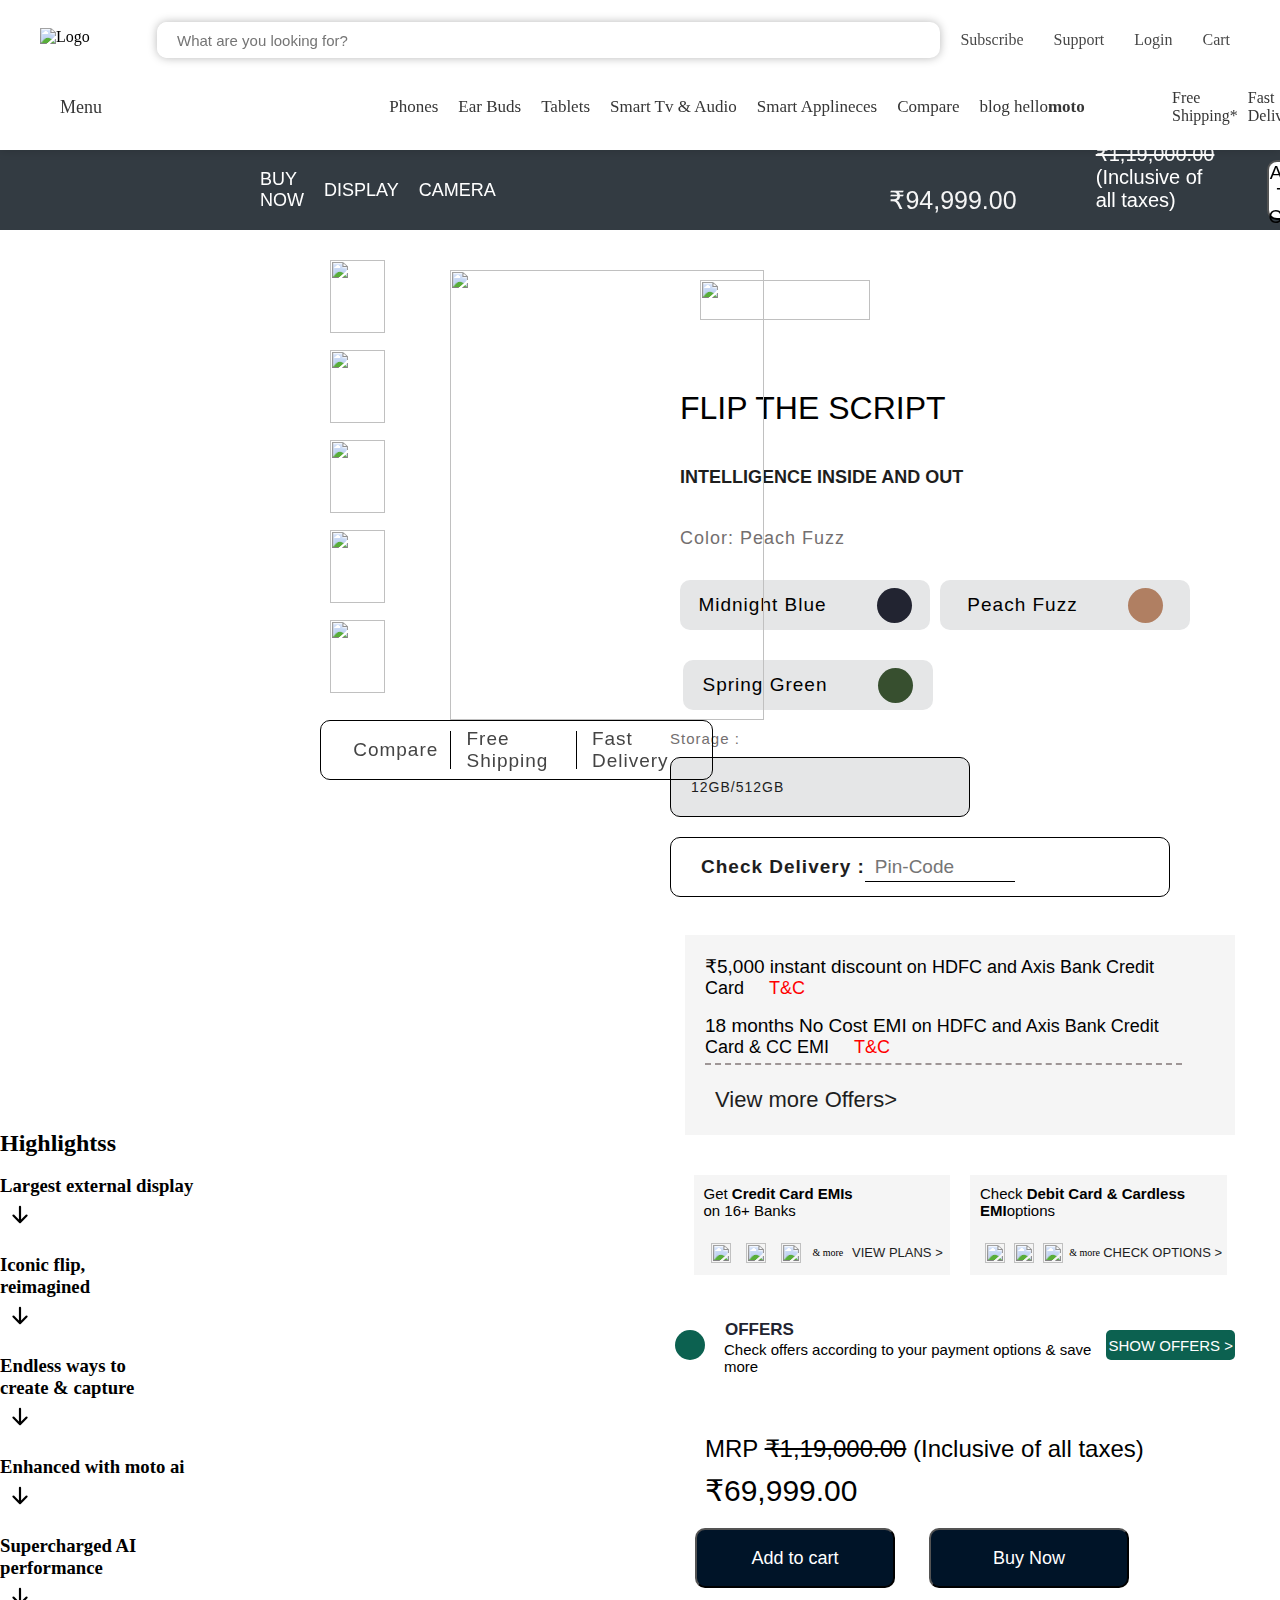
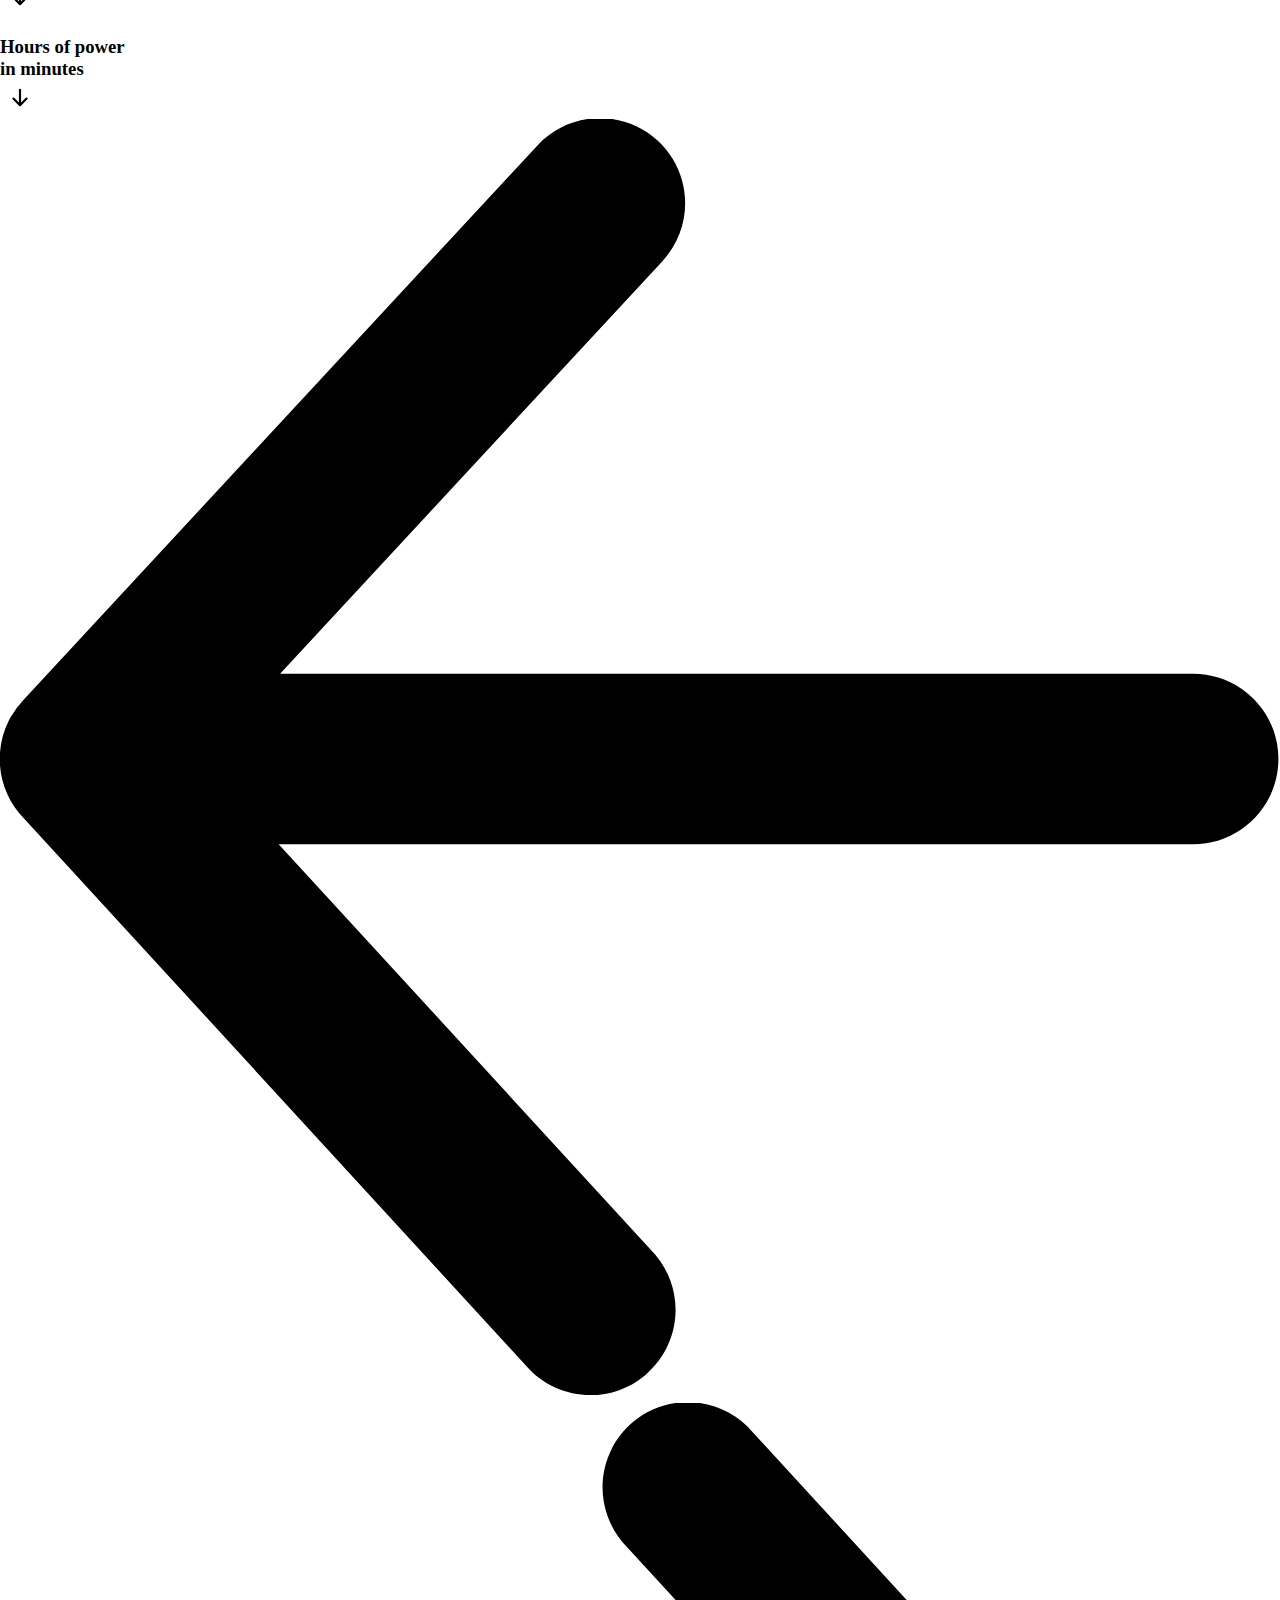
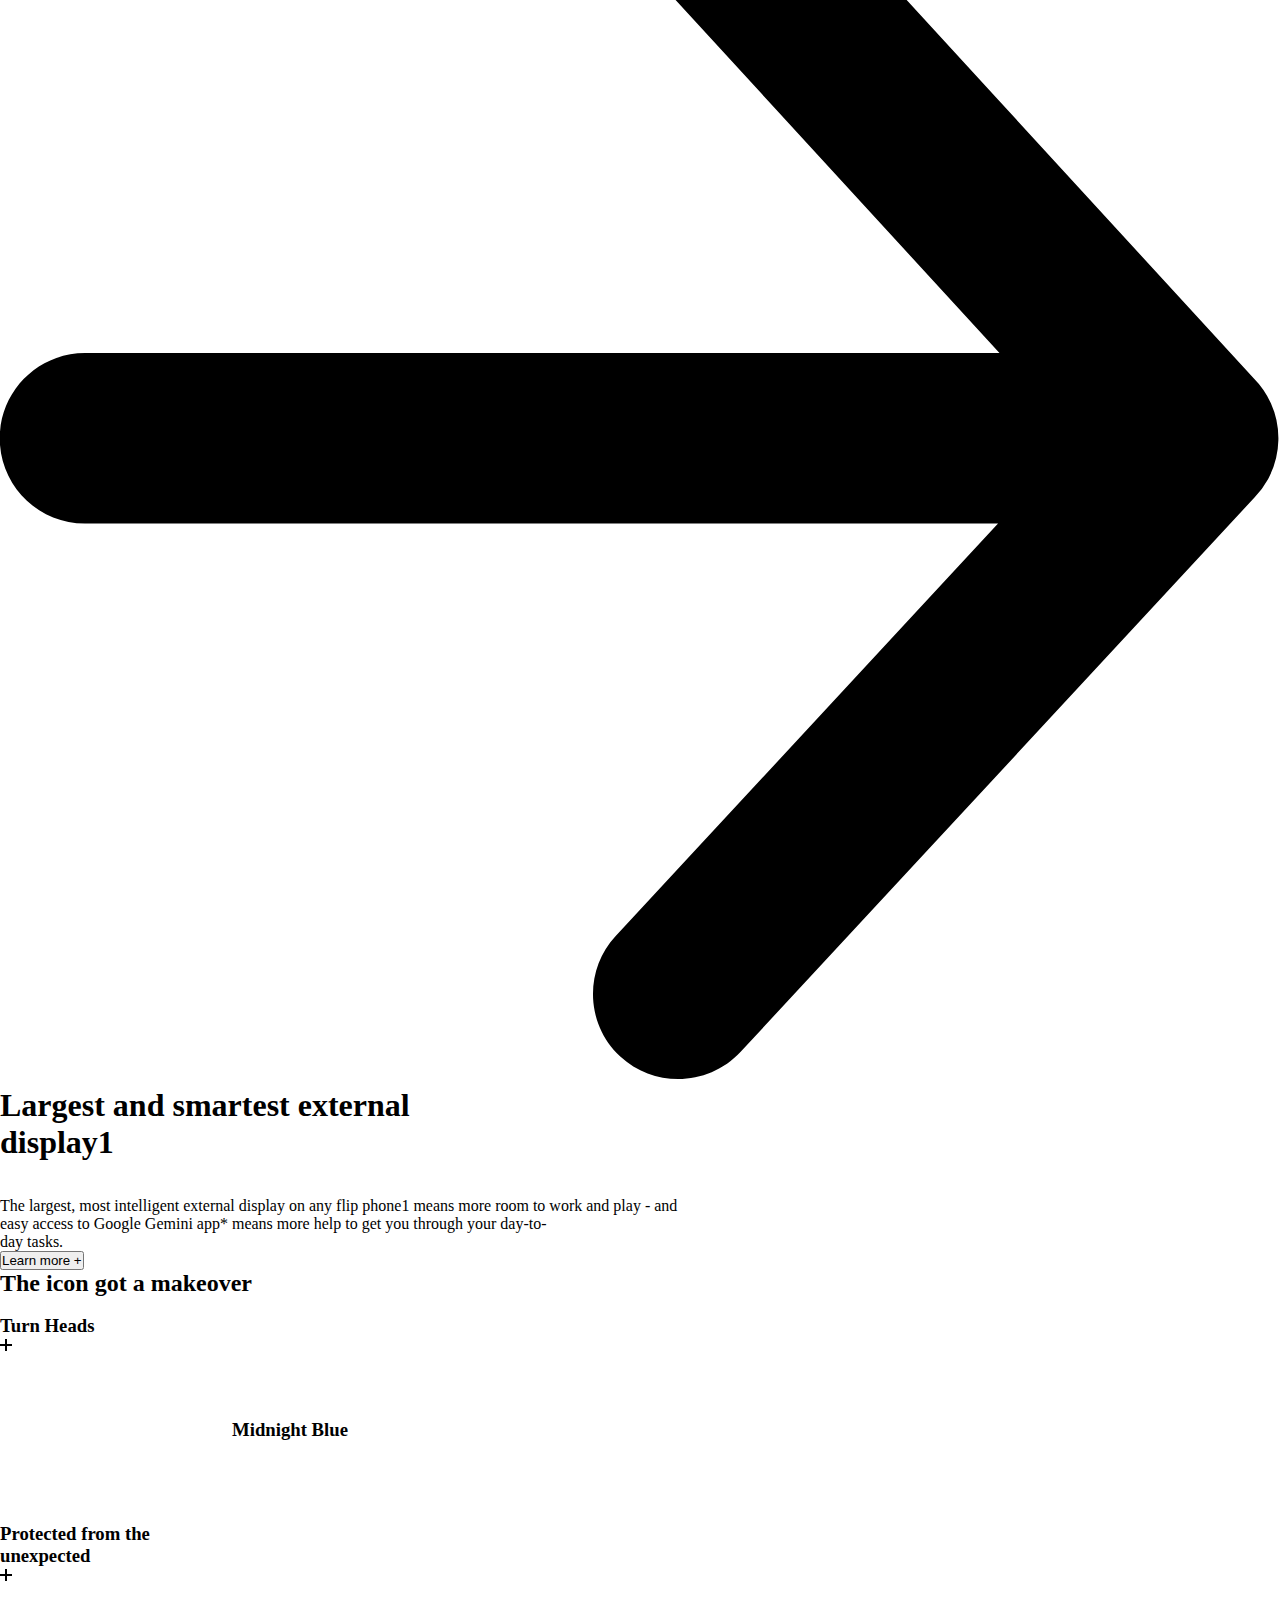
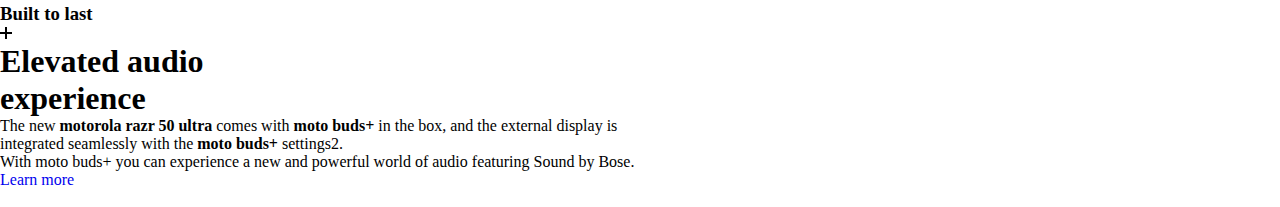
==== commit 77e7f4d7: "Update productpage.html" ====
--- a/productpage.html
+++ b/productpage.html
@@ -1,5 +1,6 @@
 <!DOCTYPE html>
 <html lang="en">
+
 <head>
     <meta charset="UTF-8">
     <meta name="viewport" content="width=device-width, initial-scale=1.0">
@@ -10,6 +11,7 @@
         crossorigin="anonymous" referrerpolicy="no-referrer" />
     <link rel="stylesheet" href="https://cdn.jsdelivr.net/npm/swiper@11/swiper-bundle.min.css" />
 </head>
+
 <body>
     <header class="Header">
         <div class="Header-Top">
@@ -264,28 +266,34 @@
             <div class="phone-image-box">
                 <div class="phone-small-images">
                     <div class="small-img-box">
-                        <img onclick="ChangeProductImg(this)" src="https://motorolain.vtexassets.com/arquivos/ids/159058-800-auto?width=800&height=auto&aspect=true"
+                        <img onclick="ChangeProductImg(this)"
+                            src="https://motorolain.vtexassets.com/arquivos/ids/159058-800-auto?width=800&height=auto&aspect=true"
                             alt="">
                     </div>
                     <div class="small-img-box">
-                        <img onclick="ChangeProductImg(this)" src="https://motorolain.vtexassets.com/arquivos/ids/159059-800-auto?width=800&height=auto&aspect=true"
+                        <img onclick="ChangeProductImg(this)"
+                            src="https://motorolain.vtexassets.com/arquivos/ids/159059-800-auto?width=800&height=auto&aspect=true"
                             alt="">
                     </div>
                     <div class="small-img-box">
-                        <img onclick="ChangeProductImg(this)" src="https://motorolain.vtexassets.com/arquivos/ids/159060-800-auto?width=800&height=auto&aspect=true"
+                        <img onclick="ChangeProductImg(this)"
+                            src="https://motorolain.vtexassets.com/arquivos/ids/159060-800-auto?width=800&height=auto&aspect=true"
                             alt="">
                     </div>
                     <div class="small-img-box">
-                        <img onclick="ChangeProductImg(this)"  src="https://motorolain.vtexassets.com/arquivos/ids/159061-800-auto?width=800&height=auto&aspect=true"
+                        <img onclick="ChangeProductImg(this)"
+                            src="https://motorolain.vtexassets.com/arquivos/ids/159061-800-auto?width=800&height=auto&aspect=true"
                             alt="">
                     </div>
                     <div class="small-img-box">
-                        <img onclick="ChangeProductImg(this)" src="https://motorolain.vtexassets.com/arquivos/ids/159062-800-auto?width=800&height=auto&aspect=true"
+                        <img onclick="ChangeProductImg(this)"
+                            src="https://motorolain.vtexassets.com/arquivos/ids/159062-800-auto?width=800&height=auto&aspect=true"
                             alt="">
                     </div>
                 </div>
                 <div class="phone-main-image">
-                    <img id="MainImgProduct" src="https://motorolain.vtexassets.com/arquivos/ids/159058-800-auto?width=800&height=auto&aspect=true"
+                    <img id="MainImgProduct"
+                        src="https://motorolain.vtexassets.com/arquivos/ids/159058-800-auto?width=800&height=auto&aspect=true"
                         alt="">
                 </div>
                 <div class="shipping-main-box">
@@ -314,7 +322,7 @@
                 <p>Color: Peach Fuzz</p>
             </div>
             <div class="color-box">
-                <div  onclick="BluePhoneColor()" class="product-color">
+                <div onclick="BluePhoneColor()" class="product-color">
                     <p>Midnight Blue</p>
                     <div class="color-small-box"></div>
                 </div>
@@ -405,13 +413,205 @@
             </div>
         </div>
     </div>
+    <!-- HighLight -->
+    <div class="highlight-container">
+        <h2>Highlightss</h2>
+        <div class="row">
+            <div class="highlight-box">
+                <img src="https://motorolaimgrepo.vtexassets.com/arquivos/razr-50-ultra-PDP-Highlights-1-ROW-D-nhspj4eo1.jpg"
+                    alt="">
+                <h3>Largest external display</h3>
+                <div class="more-highlight">
+                    <svg xmlns="http://www.w3.org/2000/svg" width="40" height="35" viewBox="0 0 16 16">
+                        <path fill-rule="evenodd"
+                            d="M8 4a.5.5 0 0 1 .5.5v5.793l2.146-2.147a.5.5 0 0 1 .708.708l-3 3a.5.5 0 0 1-.708 0l-3-3a.5.5 0 1 1 .708-.708L7.5 10.293V4.5A.5.5 0 0 1 8 4">
+                        </path>
+                    </svg>
+                </div>
+            </div>
+            <div class="highlight-box">
+                <img src="https://motorolaimgrepo.vtexassets.com/arquivos/razr-50-ultra-PDP-Highlights-2-D-4959zyws.jpg"
+                    alt="">
+                <h3> Iconic flip,<br> reimagined</h3>
+                <div class="more-highlight">
+                    <svg xmlns="http://www.w3.org/2000/svg" width="40" height="35" viewBox="0 0 16 16">
+                        <path fill-rule="evenodd"
+                            d="M8 4a.5.5 0 0 1 .5.5v5.793l2.146-2.147a.5.5 0 0 1 .708.708l-3 3a.5.5 0 0 1-.708 0l-3-3a.5.5 0 1 1 .708-.708L7.5 10.293V4.5A.5.5 0 0 1 8 4">
+                        </path>
+                    </svg>
+                </div>
+            </div>
+            <div class="highlight-box">
+                <img src="https://motorolaimgrepo.vtexassets.com/arquivos/razr-50-ultra-PDP-Highlights-3-D-lv040u7x.jpg"
+                    alt="">
+                <h3> Endless ways to <br>create & capture</h3>
+                <div class="more-highlight">
+                    <svg xmlns="http://www.w3.org/2000/svg" width="40" height="35" viewBox="0 0 16 16">
+                        <path fill-rule="evenodd"
+                            d="M8 4a.5.5 0 0 1 .5.5v5.793l2.146-2.147a.5.5 0 0 1 .708.708l-3 3a.5.5 0 0 1-.708 0l-3-3a.5.5 0 1 1 .708-.708L7.5 10.293V4.5A.5.5 0 0 1 8 4">
+                        </path>
+                    </svg>
+                </div>
+            </div>
+            <div class="highlight-box">
+                <img src="https://motorolaimgrepo.vtexassets.com/arquivos/razr-50-ultra-PDP-Highlights-4-D-b52bxs7m.jpg"
+                    alt="">
+                <h3> Enhanced with moto ai</h3>
+                <div class="more-highlight">
+                    <svg xmlns="http://www.w3.org/2000/svg" width="40" height="35" viewBox="0 0 16 16">
+                        <path fill-rule="evenodd"
+                            d="M8 4a.5.5 0 0 1 .5.5v5.793l2.146-2.147a.5.5 0 0 1 .708.708l-3 3a.5.5 0 0 1-.708 0l-3-3a.5.5 0 1 1 .708-.708L7.5 10.293V4.5A.5.5 0 0 1 8 4">
+                        </path>
+                    </svg>
+                </div>
+            </div>
+            <div class="highlight-box">
+                <img src="https://motorolaimgrepo.vtexassets.com/arquivos/razr-50-ultra-PDP-Highlights-5-D-x3701au0.jpg"
+                    alt="">
+                <h3> Supercharged AI <br> performance</h3>
+                <div class="more-highlight">
+                    <svg xmlns="http://www.w3.org/2000/svg" width="40" height="35" viewBox="0 0 16 16">
+                        <path fill-rule="evenodd"
+                            d="M8 4a.5.5 0 0 1 .5.5v5.793l2.146-2.147a.5.5 0 0 1 .708.708l-3 3a.5.5 0 0 1-.708 0l-3-3a.5.5 0 1 1 .708-.708L7.5 10.293V4.5A.5.5 0 0 1 8 4">
+                        </path>
+                    </svg>
+                </div>
+            </div>
+            <div class="highlight-box">
+                <img src="https://motorolaimgrepo.vtexassets.com/arquivos/razr-60-ultra-PDP-Highlights-6-D-ehp0myaw.jpg"
+                    alt="">
+                <h3> Hours of power <br> in minutes</h3>
+                <div class="more-highlight">
+                    <svg xmlns="http://www.w3.org/2000/svg" width="40" height="35" viewBox="0 0 16 16">
+                        <path fill-rule="evenodd"
+                            d="M8 4a.5.5 0 0 1 .5.5v5.793l2.146-2.147a.5.5 0 0 1 .708.708l-3 3a.5.5 0 0 1-.708 0l-3-3a.5.5 0 1 1 .708-.708L7.5 10.293V4.5A.5.5 0 0 1 8 4">
+                        </path>
+                    </svg>
+                </div>
+            </div>
+        </div>
+        <div class="container-box">
+            <div class=" incress"></div>
+            <div class="swipder-box"></div>
+            <div class="swipder-box"></div>
+        </div>
+        <div class="navigation-btn">
+            <div class="circle leftButton" onclick="left()">
+                <svg fill="#000000" viewBox="0 0 1024 1024" xmlns="http://www.w3.org/2000/svg">
+                    <g id="SVGRepo_bgCarrier" stroke-width="0"></g>
+                    <g id="SVGRepo_tracerCarrier" stroke-linecap="round" stroke-linejoin="round"></g>
+                    <g id="SVGRepo_iconCarrier">
+                        <path
+                            d="M222.927 580.115l301.354 328.512c24.354 28.708 20.825 71.724-7.883 96.078s-71.724 20.825-96.078-7.883L19.576 559.963a67.846 67.846 0 01-13.784-20.022 68.03 68.03 0 01-5.977-29.488l.001-.063a68.343 68.343 0 017.265-29.134 68.28 68.28 0 011.384-2.6 67.59 67.59 0 0110.102-13.687L429.966 21.113c25.592-27.611 68.721-29.247 96.331-3.656s29.247 68.721 3.656 96.331L224.088 443.784h730.46c37.647 0 68.166 30.519 68.166 68.166s-30.519 68.166-68.166 68.166H222.927z">
+                        </path>
+                    </g>
+                </svg>
+            </div>
+            <div class="circle rightButton" onclick="right()">
+                <svg fill="#000000" viewBox="0 0 1024 1024" xmlns="http://www.w3.org/2000/svg">
+                    <g id="SVGRepo_bgCarrier" stroke-width="0"></g>
+                    <g id="SVGRepo_tracerCarrier" stroke-linecap="round" stroke-linejoin="round"></g>
+                    <g id="SVGRepo_iconCarrier">
+                        <path
+                            d="M799.584 440.059L498.23 111.547c-24.354-28.708-20.825-71.724 7.883-96.078s71.724-20.825 96.078 7.883l400.744 436.859a67.846 67.846 0 0113.784 20.022 68.03 68.03 0 015.977 29.488l-.001.063a68.343 68.343 0 01-7.265 29.134 68.28 68.28 0 01-1.384 2.6 67.59 67.59 0 01-10.102 13.687L592.545 999.061c-25.592 27.611-68.721 29.247-96.331 3.656s-29.247-68.721-3.656-96.331L798.423 576.39H67.963c-37.647 0-68.166-30.519-68.166-68.166s30.519-68.166 68.166-68.166h731.621z">
+                        </path>
+                    </g>
+                </svg>
+            </div>
+        </div>
+        <div class="large-box">
+            <h1>Largest and smartest external <br> display1</h1>
+            <img src="Screenshot 2024-08-10 231752.png" alt="">
+            <div class="About-Product">
+
+                <img src="https://motorolaimgrepo.vtexassets.com/arquivos/partner-AI-gemini-logo-black-f63q68tb.png"
+                    alt="">
+                <p>The largest, most intelligent external display on any flip phone1 means more room to work and
+                    play - and <br> easy access to Google Gemini app* means more help to get you through your
+                    day-to- <br> day tasks.</p>
+                <button>Learn more +</button>
+            </div>
+        </div>
+        <div class="the-icone-marker">
+            <h2>The icon got a makeover</h2>
+            <div class="product-item-img-container">
+                <div class="left">
+                    <div class="img-product">
+                        <img src="https://motorolaimgrepo.vtexassets.com/arquivos/razr-50-ultra-PDP-blue-1-D-itl8zsng.jpg"
+                            alt="">
+                        <h3>Turn Heads</h3>
+                        <div class="circle">
+                            <svg xmlns="http://www.w3.org/2000/svg" width="12" height="12" viewBox="0 0 16.004 16"
+                                style="--default-fill-color: #001428;">
+                                <path id="_" data-name="+"
+                                    d="M14155.67,20000v-6.672H14149v-2.664h6.672V19984h2.662v6.664h6.67v2.664h-6.67V20000Z"
+                                    transform="translate(-14148.998 -19984.002)"></path>
+                            </svg>
+                        </div>
+                    </div>
+                    <div class="color-box">
+                        <div class="circle" style="background-color: #2F3856;"></div>
+                        <div class="circle" style="background-color: #304F2C;"></div>
+                        <div class="circle" style="background-color: #E8BB8E;"></div>
+                        <h3> Midnight Blue</h3>
+                    </div>
+                </div>
+                <div class="right">
+                    <div class="img-phone">
+                        <img src="https://motorolaimgrepo.vtexassets.com/arquivos/razr-50-ultra-PDP-blue-2-D-a8qqpxnj.jpg"
+                            alt="">
+                        <h3>
+                            Protected from the <br> unexpected</h3>
+                        <div class="circle">
+                            <svg xmlns="http://www.w3.org/2000/svg" width="12" height="12" viewBox="0 0 16.004 16"
+                                style="--default-fill-color: #001428;">
+                                <path id="_" data-name="+"
+                                    d="M14155.67,20000v-6.672H14149v-2.664h6.672V19984h2.662v6.664h6.67v2.664h-6.67V20000Z"
+                                    transform="translate(-14148.998 -19984.002)"></path>
+                            </svg>
+                        </div>
+                    </div>
+                    <div class="img-phone">
+                        <img src="https://motorolaimgrepo.vtexassets.com/arquivos/razr-50-ultra-PDP-blue-3-D-i4lnh0cf.jpg"
+                            alt="">
+                        <h3>Built to last</h3>
+                        <div class="circle">
+                            <svg xmlns="http://www.w3.org/2000/svg" width="12" height="12" viewBox="0 0 16.004 16"
+                                style="--default-fill-color: #001428;">
+                                <path id="_" data-name="+"
+                                    d="M14155.67,20000v-6.672H14149v-2.664h6.672V19984h2.662v6.664h6.67v2.664h-6.67V20000Z"
+                                    transform="translate(-14148.998 -19984.002)"></path>
+                            </svg>
+                        </div>
+                    </div>
+
+                </div>
+            </div>
+        </div>
+        <!-- about-phone  -->
+        <div class="about-phone">
+            <div class="container-fluid">
+                <div class="col-6">
+                    <h1>Elevated audio <br> experience</h1>
+                    <p>The new <span style="font-weight: 800;"> motorola razr 50 ultra </span> comes with <span style="font-weight: 800;"> moto buds+ </span> in the box, and the external display is
+                        integrated seamlessly with the <span style="font-weight: 800;"> moto buds+ </span> settings2.</p>
+                    <p>With moto buds+ you can experience a new and powerful world of audio featuring Sound by Bose.</p>
+                    <a href="#">Learn more</a>
+                </div>
+                <div class="col-6">
+                    <img src="https://motorolaimgrepo.vtexassets.com/arquivos/razr-50-ultra-PDP-moto-buds-bundle-D-1.jpg"
+                        alt="">
+                </div>
+            </div>
+        </div>  
     <script src="https://cdnjs.cloudflare.com/ajax/libs/gsap/3.12.5/gsap.min.js"
-    integrity="sha512-7eHRwcbYkK4d9g/6tD/mhkf++eoTHwpNM9woBxtPUBWm67zeAfFC+HrdoE2GanKeocly/VxeLvIqwvCdk7qScg=="
-    crossorigin="anonymous" referrerpolicy="no-referrer"></script>
-<script src="https://cdnjs.cloudflare.com/ajax/libs/gsap/3.12.5/ScrollTrigger.min.js"
-    integrity="sha512-onMTRKJBKz8M1TnqqDuGBlowlH0ohFzMXYRNebz+yOcc5TQr/zAKsthzhuv0hiyUKEiQEQXEynnXCvNTOk50dg=="
-    crossorigin="anonymous" referrerpolicy="no-referrer"></script>
-<script src="https://cdn.jsdelivr.net/npm/swiper@11/swiper-bundle.min.js"></script>
-<script src="sript.js"></script>
+        integrity="sha512-7eHRwcbYkK4d9g/6tD/mhkf++eoTHwpNM9woBxtPUBWm67zeAfFC+HrdoE2GanKeocly/VxeLvIqwvCdk7qScg=="
+        crossorigin="anonymous" referrerpolicy="no-referrer"></script>
+    <script src="https://cdnjs.cloudflare.com/ajax/libs/gsap/3.12.5/ScrollTrigger.min.js"
+        integrity="sha512-onMTRKJBKz8M1TnqqDuGBlowlH0ohFzMXYRNebz+yOcc5TQr/zAKsthzhuv0hiyUKEiQEQXEynnXCvNTOk50dg=="
+        crossorigin="anonymous" referrerpolicy="no-referrer"></script>
+    <script src="https://cdn.jsdelivr.net/npm/swiper@11/swiper-bundle.min.js"></script>
+    <script src="script.js"></script>
 </body>
-</html>+
+</html>
--- a/style.css
+++ b/style.css
@@ -895,7 +895,6 @@
     flex-direction: column;
     gap: 10px;
 }
-
 .seaching-container .search .phone-suggestion a {
     text-decoration: none;
     color: #363636;
@@ -1026,6 +1025,8 @@
 footer .social-media-section .location a {
     color: black;
     font-size: 18px;
+    text-decoration: underline;
+    letter-spacing: .5px;
 }
 
 .support-container {
@@ -1053,6 +1054,11 @@
     font-size: 16px;
     margin-bottom: 7px;
     color: #36363691;
+    transition: .3s;
+}
+
+.support-container .col-2 a:hover {
+    color: #363636ef;
 }
 
 .support-container .col-2 img {
